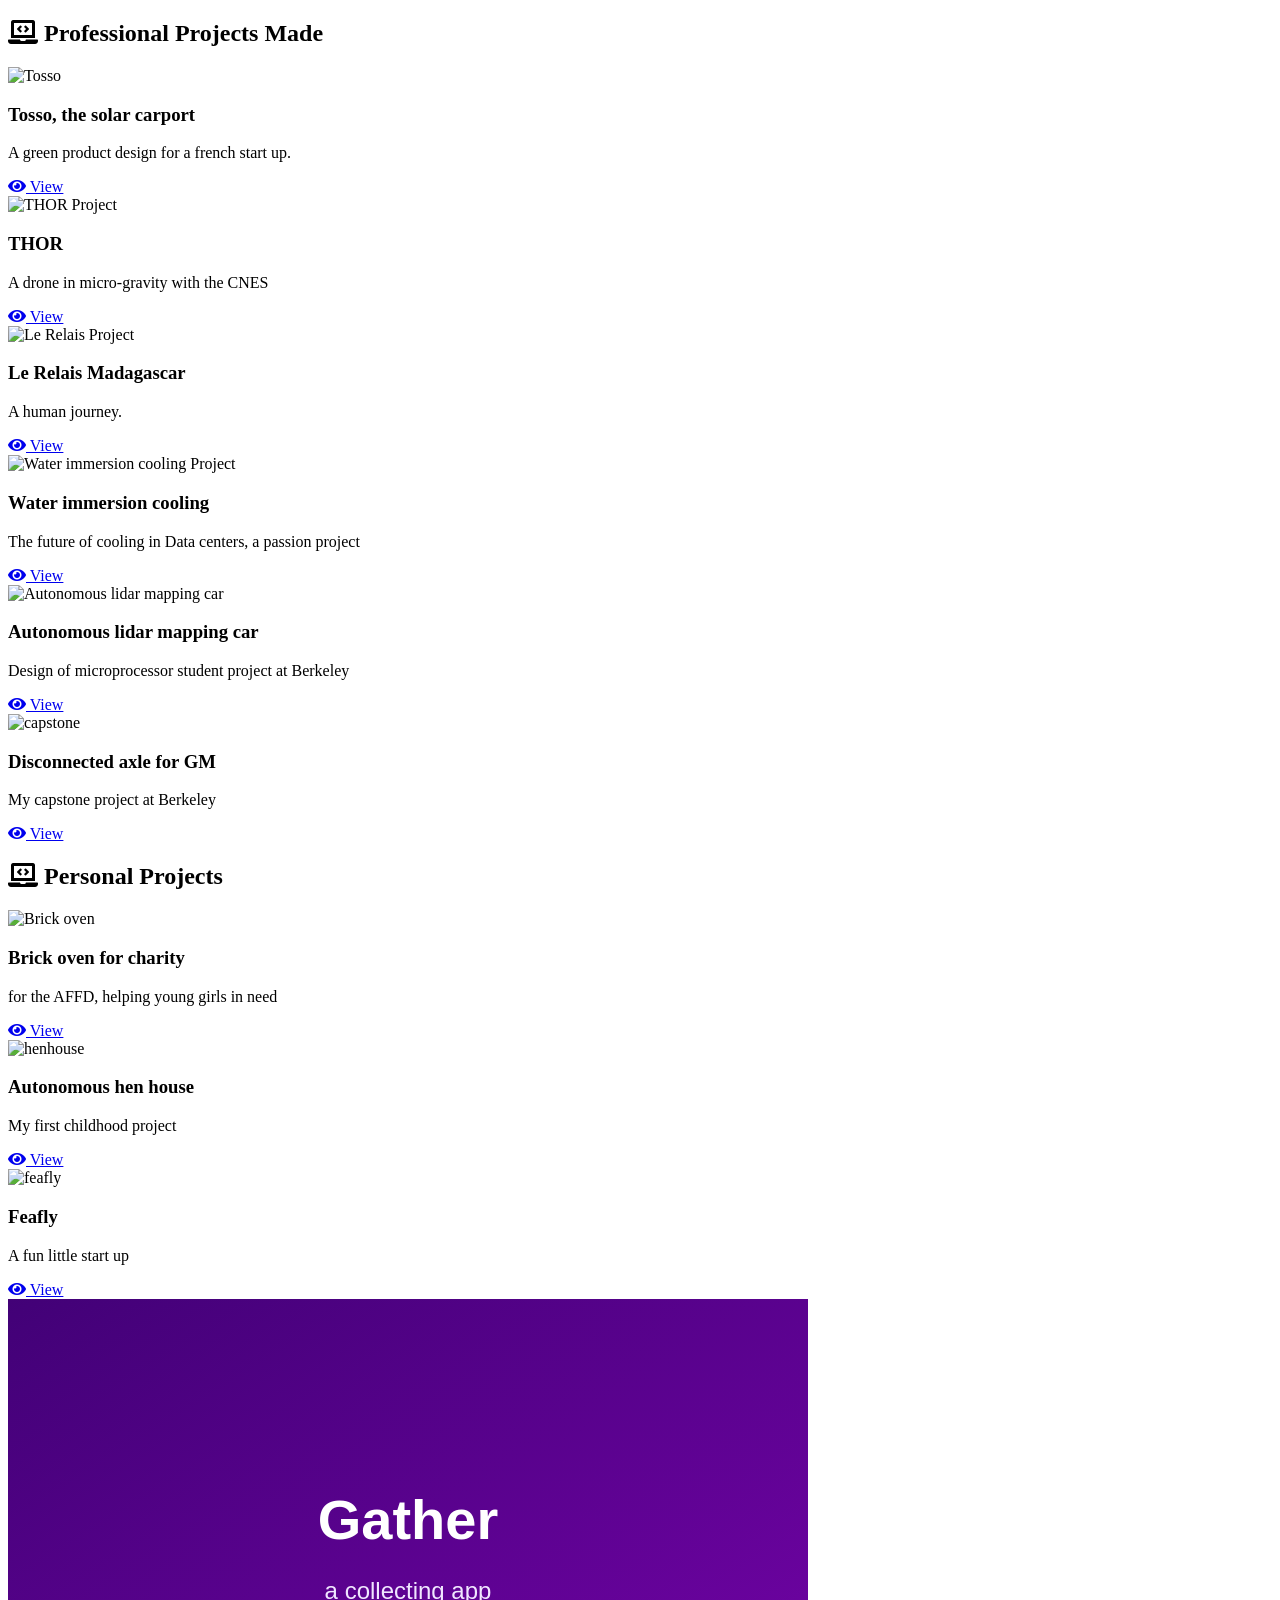
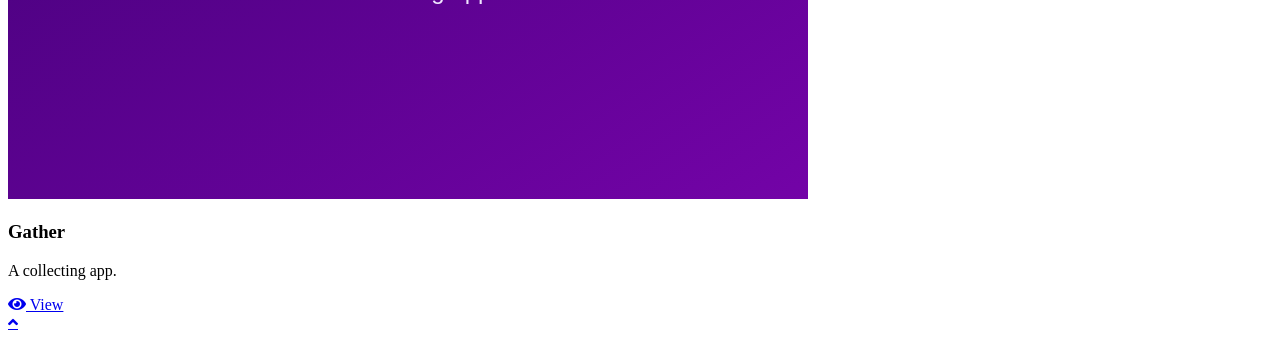
==== projects/indexpjt.html @ a77b1739 "Add Gather personal project with detail page Co-authored-by: Cursor <cursoragent@cursor.com>" ====
<!DOCTYPE html>
<html lang="en">
<head>
    <meta charset="UTF-8">
    <meta http-equiv="X-UA-Compatible" content="IE=edge">
    <meta name="viewport" content="width=device-width, initial-scale=1.0">
    <link rel="stylesheet" href="./style.css">
    <!-- Font Awesome -->
    <link rel="stylesheet" href="https://cdnjs.cloudflare.com/ajax/libs/font-awesome/5.15.3/css/all.min.css" integrity="sha512-iBBXm8fW90+nuLcSKlbmrPcLa0OT92xO1BIsZ+ywDWZCvqsWgccV3gFoRBv0z+8dLJgyAHIhR35VZc2oM/gI1w==" crossorigin="anonymous" referrerpolicy="no-referrer" />
    <link id='favicon' rel="shortcut icon" href="/assets/images/favicon.png" type="image/x-png">
    <title>Projects | Portfolio Vianney Grenez</title>
</head>
<body oncontextmenu="return false">

<!-- navbar starts -->
<!-- <header>
        <a href="/" class="logo"><i class="fab fa-node-js"></i> Jigar</a>

        <div id="menu" class="fas fa-bars"></div>
        <nav class="navbar">
            <ul>
            <li><a href="/#home">Home</a></li>
            <li><a href="/#about">About</a></li>
            <li><a href="/#skills">Skills</a></li>
            <li><a href="/#education">Education</a></li>
            <li><a class="active" href="/#work">Work</a></li>
            <li><a href="/#experience">Experience</a></li>
            <li><a href="/#contact">Contact</a></li>
            </ul>
        </nav>
</header> -->
<!-- navbar ends -->

<!-- work project section starts -->
<section class="work" id="work">

  <h2 class="heading"><i class="fas fa-laptop-code"></i> Professional Projects <span>Made</span></h2>

  <div class="box-container">

    <div class="box tilt tosso">
      <img src="./1tosso/images/screenshot2.jpg" alt="Tosso" />
      <div class="content">
        <div class="tag">
          <h3>Tosso, the solar carport </h3>
        </div>
        <div class="desc">
          <p>A green product design for a french start up.</p>
          <div class="btns">
            <a href="./1tosso/index.html" class="btn" target="_blank">
              <i class="fas fa-eye"></i> View
            </a>
          </div>
        </div>
      </div>
    </div>
    
    <div class="box tilt thor">
      <img src="./2thor/images/THOR logo.png" alt="THOR Project " />
      <div class="content">
        <div class="tag">
          <h3>THOR</h3>
        </div>
        <div class="desc">
          <p>A drone in micro-gravity with the CNES</p>
          <div class="btns">
            <a href="./2thor/index.html" class="btn" target="_blank">
              <i class="fas fa-eye"></i> View
            </a>
            </a>
          </div>
        </div>
      </div>
    </div>
    
    <div class="box tilt mada">
      <img src="./6mada/images/Mada 1.png" alt="Le Relais Project " />
      <div class="content">
        <div class="tag">
          <h3>Le Relais Madagascar</h3>
        </div>
        <div class="desc">
          <p>A human journey.</p>
          <div class="btns">
            <a href="./6mada/index.html" class="btn" target="_blank">
              <i class="fas fa-eye"></i> View
            </a>
          </div>
        </div>
      </div>
    </div>
    
    <div class="box tilt immersion">
      <img src="./4immersioncooling/images/fullsetup.jpg.JPG" alt="Water immersion cooling Project " />
      <div class="content">
        <div class="tag">
          <h3>Water immersion cooling</h3>
        </div>
        <div class="desc">
          <p>The future of cooling in Data centers, a passion project</p>
          <div class="btns">
            <a href="./4immersioncooling/index.html" class="btn" target="_blank">
              <i class="fas fa-eye"></i> View
            </a>
          </div>
        </div>
      </div>
    </div>
    <div class="box tilt autonomous lidar">
      <img src="./11autonomous lidar/images/car2.png" alt="Autonomous lidar mapping car" />
      <div class="content">
        <div class="tag">
          <h3>Autonomous lidar mapping car</h3>
        </div>
        <div class="desc">
          <p>Design of microprocessor student project at Berkeley </p>
          <div class="btns">
            <a href="./11autonomous lidar/Design_of_Microprocessor_report.pdf" class="btn" target="_blank">
              <i class="fas fa-eye"></i> View
            </a>
          </div>
        </div>
      </div>
    </div>
    <div class="box tilt autonomous lidar">
      <img src="./5gm/images/Capstone GM.png" alt="capstone" />
      <div class="content">
        <div class="tag">
          <h3>Disconnected axle for GM</h3>
        </div>
        <div class="desc">
          <p>My capstone project at Berkeley </p>
          <div class="btns">
            <a href="./5gm/capstone_report.pdf" class="btn" target="_blank">
              <i class="fas fa-eye"></i> View
            </a>
          </div>
        </div>
      </div>
    </div>

   

</div>

<!-- <div class="viewall">
  <a href="./projects/index.html" class="btn"><span>View All</span>
    <i class="fas fa-arrow-right"></i>
</a>
</div> -->

</section>
<!-- work project section ends -->

<!-- work project section starts -->
<section class="work" id="work">

  <h2 class="heading"><i class="fas fa-laptop-code"></i> Personal <span>Projects</span></h2>

  <div class="box-container">

    <div class="box tilt oven">
      <img src="./12oven/images/front.jpg" alt="Brick oven" />
      <div class="content">
        <div class="tag">
          <h3>Brick oven for charity</h3>
        </div>
        <div class="desc">
          <p>for the AFFD, helping young girls in need </p>
          <div class="btns">
            <a href="./12oven/index.html" class="btn" target="_blank">
              <i class="fas fa-eye"></i> View
            </a>
          </div>
        </div>
      </div>
    </div>
    
    <div class="box tilt henhouse">
      <img src="./8autonomous henhouse/images/poulailler.jpg" alt="henhouse " />
      <div class="content">
        <div class="tag">
          <h3>Autonomous hen house</h3>
        </div>
        <div class="desc">
          <p>My first childhood project</p>
          <div class="btns">
            <a href="./8autonomous henhouse/index.html" class="btn" target="_blank">
              <i class="fas fa-eye"></i> View
            </a>
            </a>
          </div>
        </div>
      </div>
    </div>
    
    <div class="box tilt feafly">
      <img src="./7feafly/images/feafly.png" alt="feafly " />
      <div class="content">
        <div class="tag">
          <h3>Feafly</h3>
        </div>
        <div class="desc">
          <p>A fun little start up </p>
          <div class="btns">
            <a href="https://feafly.weebly.com/" class="btn" target="_blank">
              <i class="fas fa-eye"></i> View
            </a>
          </div>
        </div>
      </div>
    </div>
    <div class="box tilt gather">
      <img src="./14gather/images/cover.svg" alt="Gather" />
      <div class="content">
        <div class="tag">
          <h3>Gather</h3>
        </div>
        <div class="desc">
          <p>A collecting app.</p>
          <div class="btns">
            <a href="./14gather/index.html" class="btn" target="_blank">
              <i class="fas fa-eye"></i> View
            </a>
          </div>
        </div>
      </div>
    </div>

    
    
    
   

   

</div>

<!-- <div class="viewall">
  <a href="./projects/index.html" class="btn"><span>View All</span>
    <i class="fas fa-arrow-right"></i>
</a>
</div> -->

</section>
<!-- work project section ends -->

<!-- scroll top btn -->
<a href="#work" class="fas fa-angle-up" id="scroll-top"></a>
<!-- scroll back to top -->


<!-- ==== ALL MAJOR JAVASCRIPT CDNS STARTS ==== -->
<!-- jquery cdn -->
<script src="https://cdnjs.cloudflare.com/ajax/libs/jquery/3.6.0/jquery.min.js" integrity="sha512-894YE6QWD5I59HgZOGReFYm4dnWc1Qt5NtvYSaNcOP+u1T9qYdvdihz0PPSiiqn/+/3e7Jo4EaG7TubfWGUrMQ==" crossorigin="anonymous" referrerpolicy="no-referrer"></script>

<!-- vanilla tilt.js links -->
<script src="https://cdnjs.cloudflare.com/ajax/libs/vanilla-tilt/1.7.0/vanilla-tilt.min.js" integrity="sha512-SttpKhJqONuBVxbRcuH0wezjuX+BoFoli0yPsnrAADcHsQMW8rkR84ItFHGIkPvhnlRnE2FaifDOUw+EltbuHg==" crossorigin="anonymous" referrerpolicy="no-referrer"></script>

<!-- scroll reveal anim -->
<script src="https://unpkg.com/scrollreveal"></script>

<!-- isotope filter plugin cdn -->
<script src="https://cdnjs.cloudflare.com/ajax/libs/jquery.isotope/3.0.6/isotope.pkgd.min.js" integrity="sha512-Zq2BOxyhvnRFXu0+WE6ojpZLOU2jdnqbrM1hmVdGzyeCa1DgM3X5Q4A/Is9xA1IkbUeDd7755dNNI/PzSf2Pew==" crossorigin="anonymous" referrerpolicy="no-referrer"></script>

<!-- ==== ALL MAJOR JAVASCRIPT CDNS ENDS ==== -->

<!-- <script src="./script.js"></script> -->

</body>
</html>
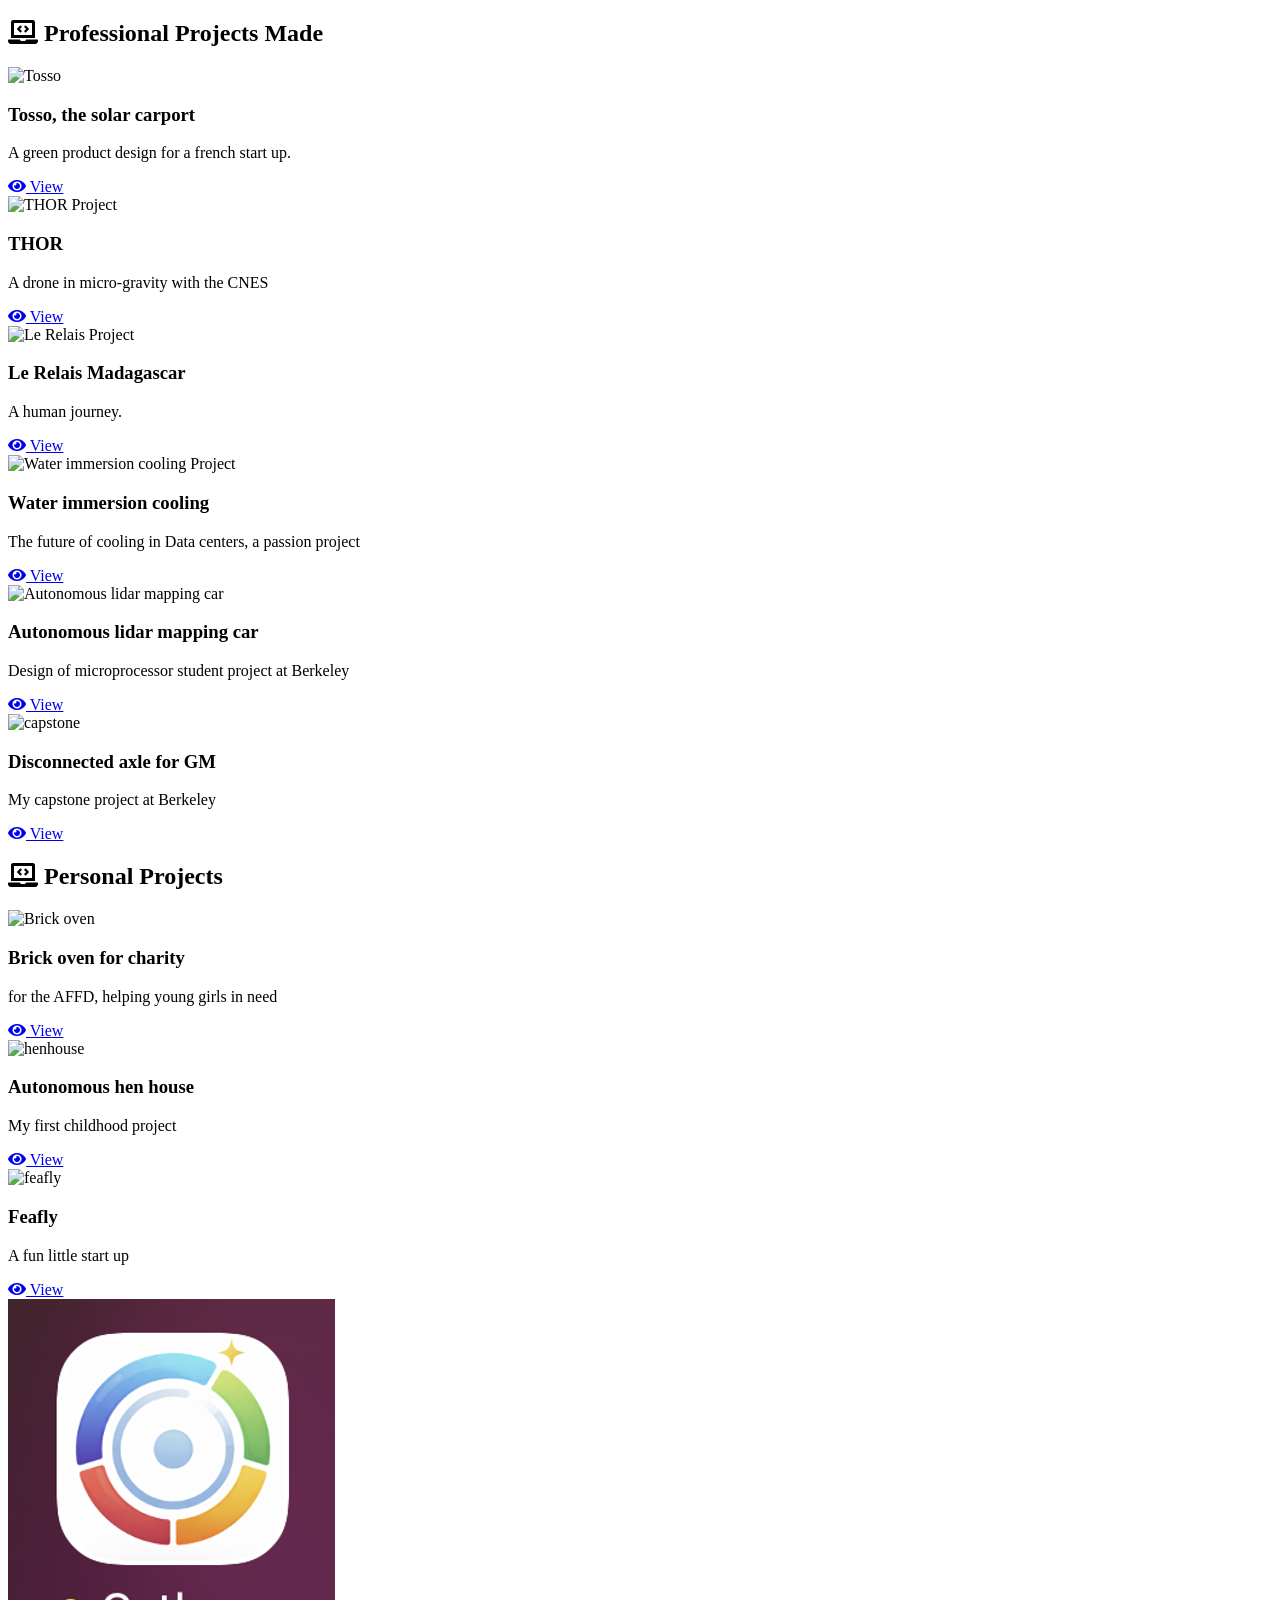
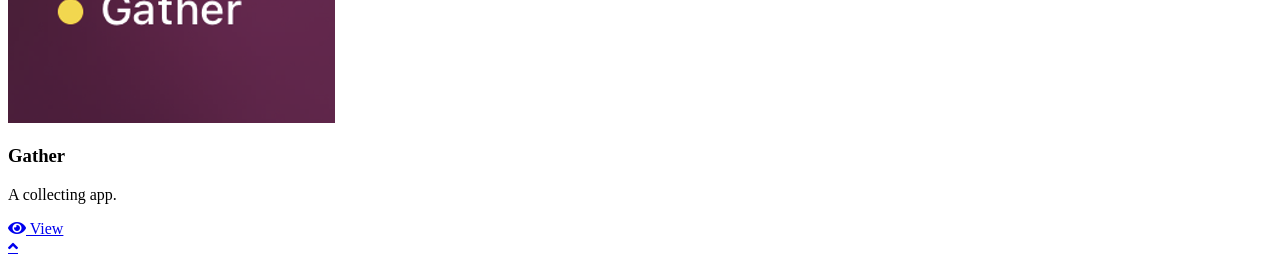
==== commit 6ad09aa0: "Update Gather project with logo, description, and app screenshots Co-authored-by: Cursor <cursoragen" ====
--- a/projects/indexpjt.html
+++ b/projects/indexpjt.html
@@ -211,7 +211,7 @@
       </div>
     </div>
     <div class="box tilt gather">
-      <img src="./14gather/images/cover.svg" alt="Gather" />
+      <img src="./14gather/images/Gather logo.png" alt="Gather" />
       <div class="content">
         <div class="tag">
           <h3>Gather</h3>
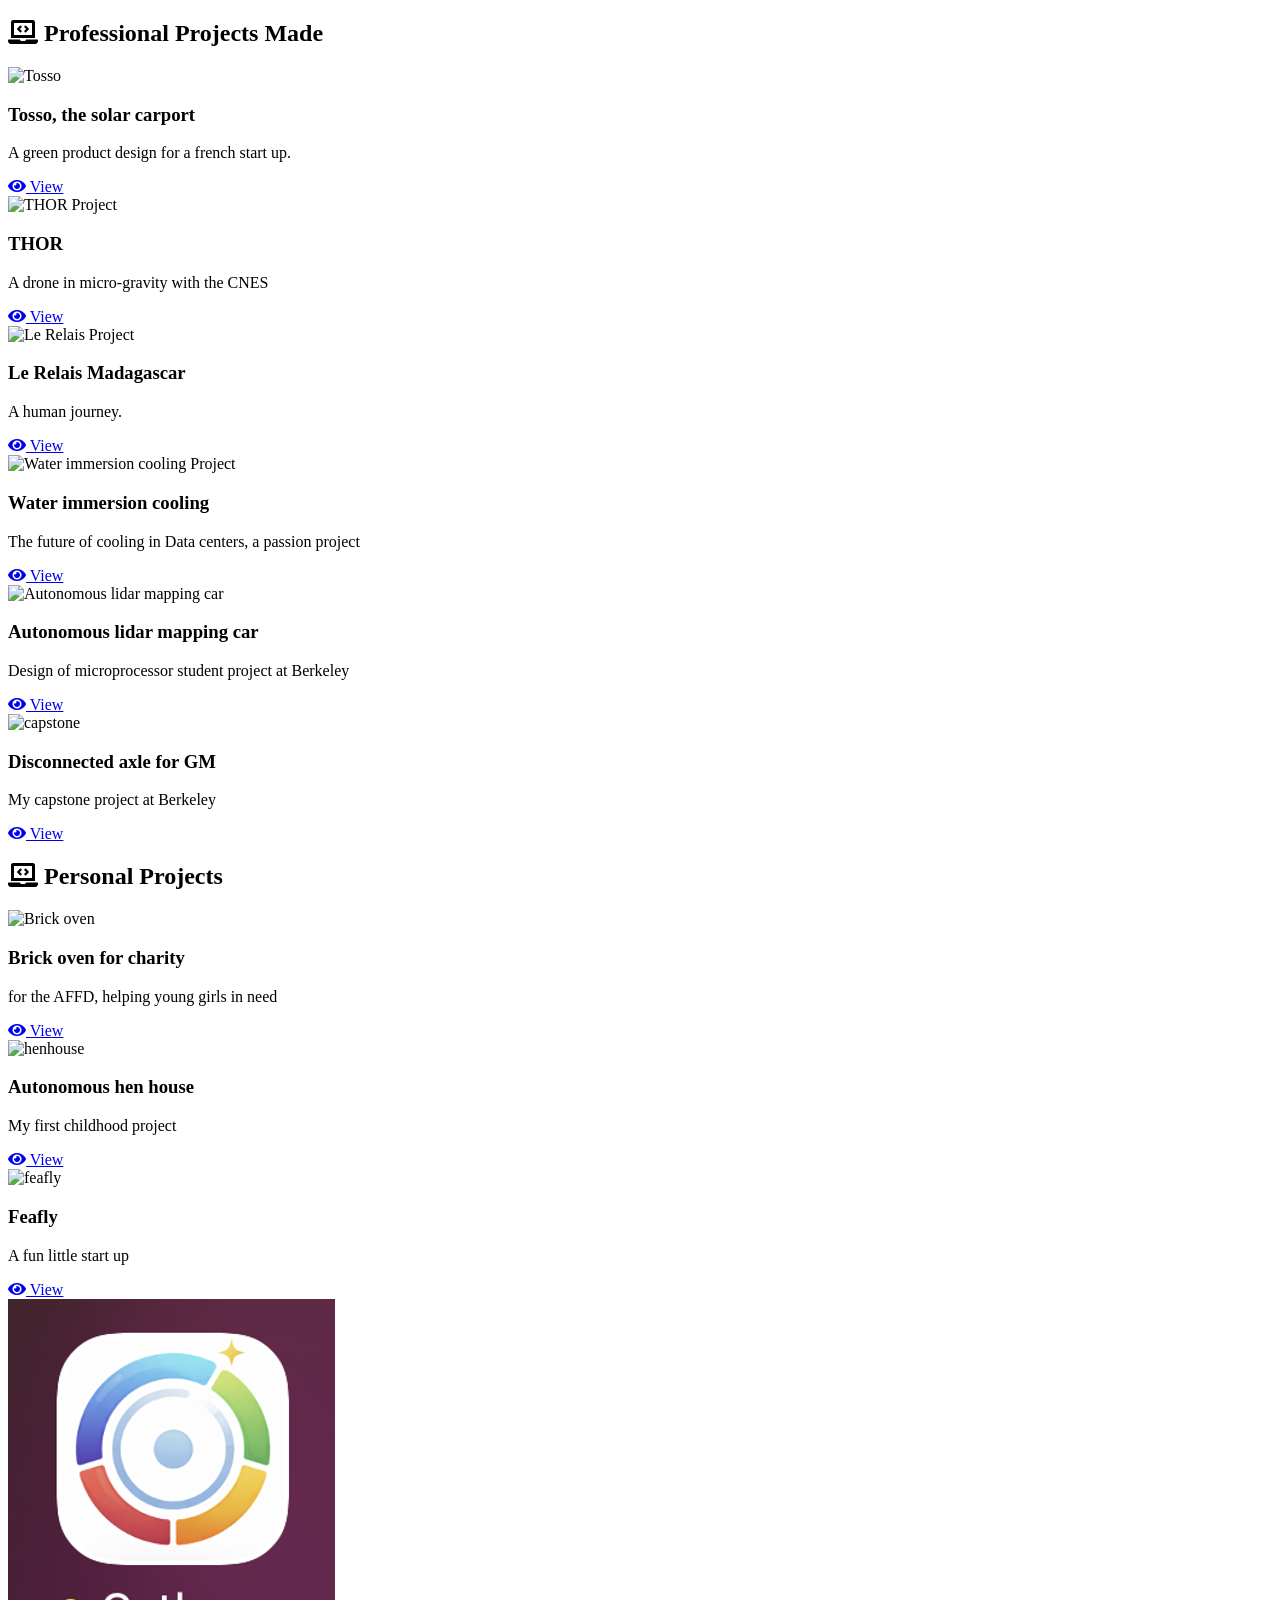
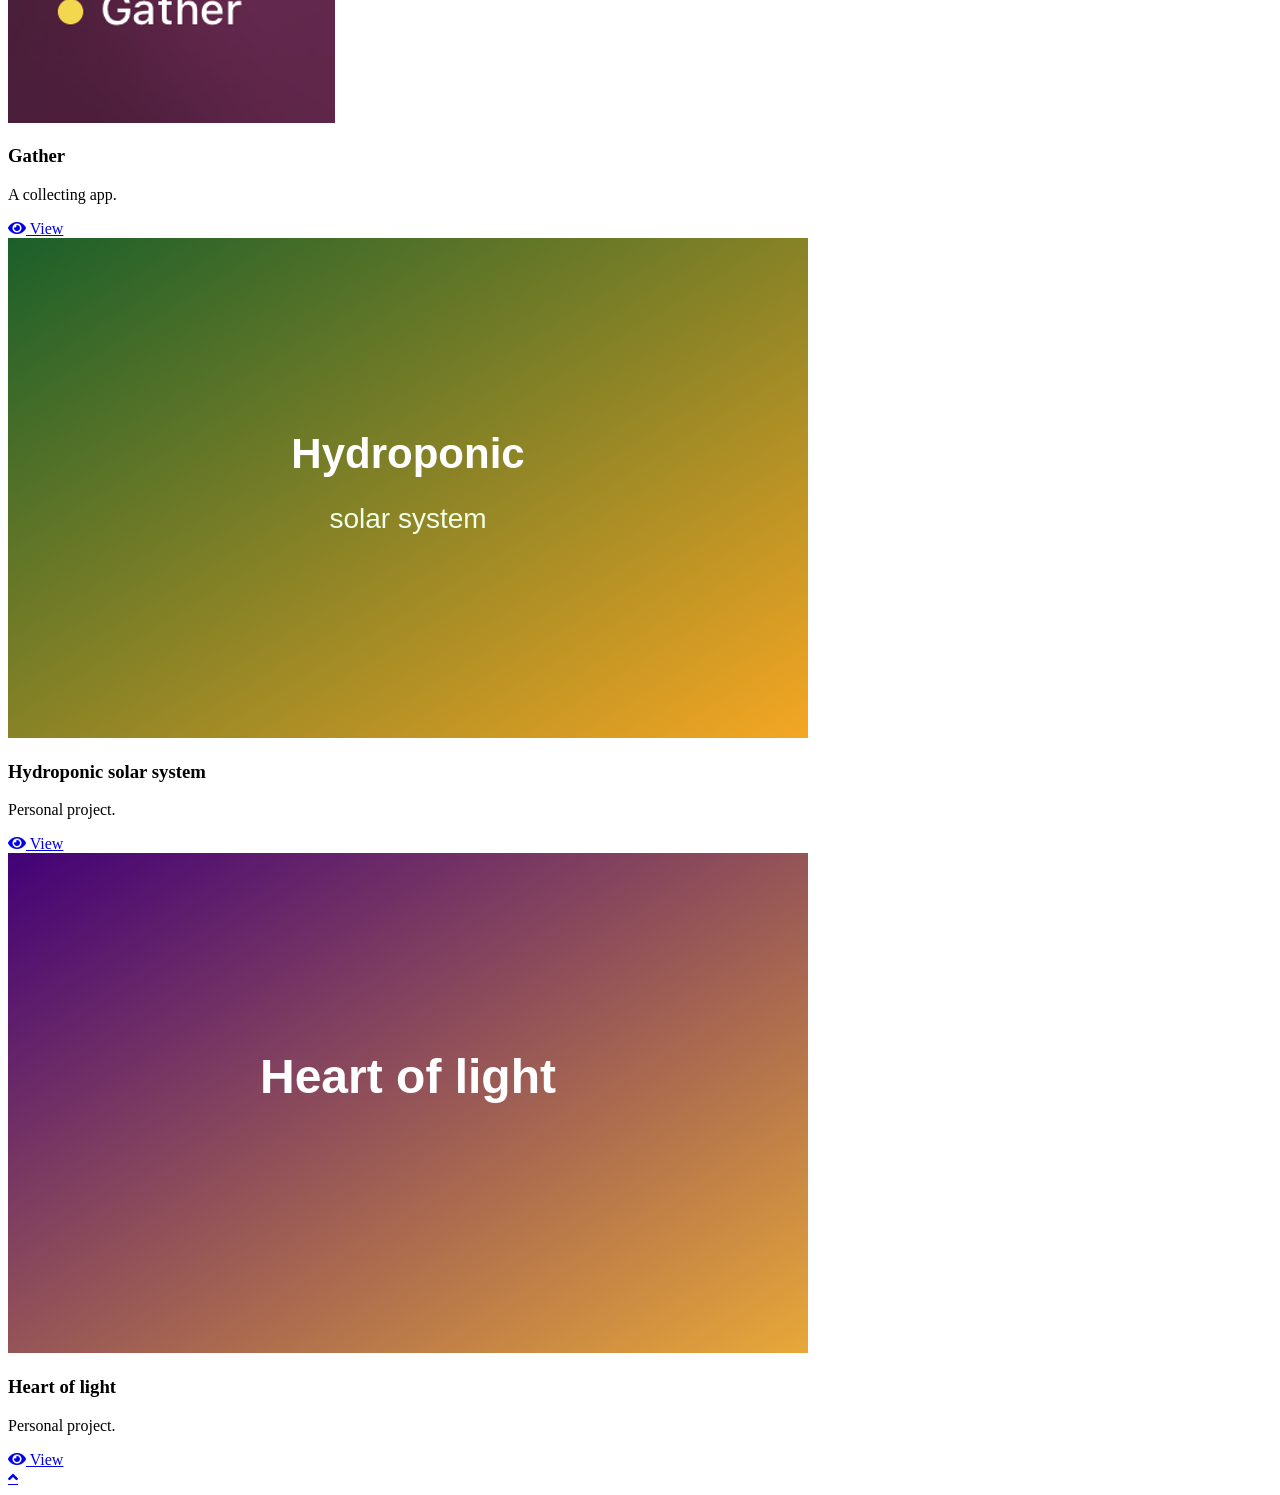
==== commit 67731bd6: "Add Hydroponic solar system and Heart of light personal projects Co-authored-by: Cursor <cursoragent" ====
--- a/projects/indexpjt.html
+++ b/projects/indexpjt.html
@@ -226,6 +226,40 @@
         </div>
       </div>
     </div>
+    <div class="box tilt hydroponic">
+      <img src="./15hydroponic solar system/images/cover.svg" alt="Hydroponic solar system" />
+      <div class="content">
+        <div class="tag">
+          <h3>Hydroponic solar system</h3>
+        </div>
+        <div class="desc">
+          <p>Personal project.</p>
+          <div class="btns">
+            <a href="./15hydroponic solar system/index.html" class="btn" target="_blank">
+              <i class="fas fa-eye"></i> View
+            </a>
+          </div>
+        </div>
+      </div>
+    </div>
+
+    <div class="box tilt heartoflight">
+      <img src="./16heart of light/images/cover.svg" alt="Heart of light" />
+      <div class="content">
+        <div class="tag">
+          <h3>Heart of light</h3>
+        </div>
+        <div class="desc">
+          <p>Personal project.</p>
+          <div class="btns">
+            <a href="./16heart of light/index.html" class="btn" target="_blank">
+              <i class="fas fa-eye"></i> View
+            </a>
+          </div>
+        </div>
+      </div>
+    </div>
+
 
     
     
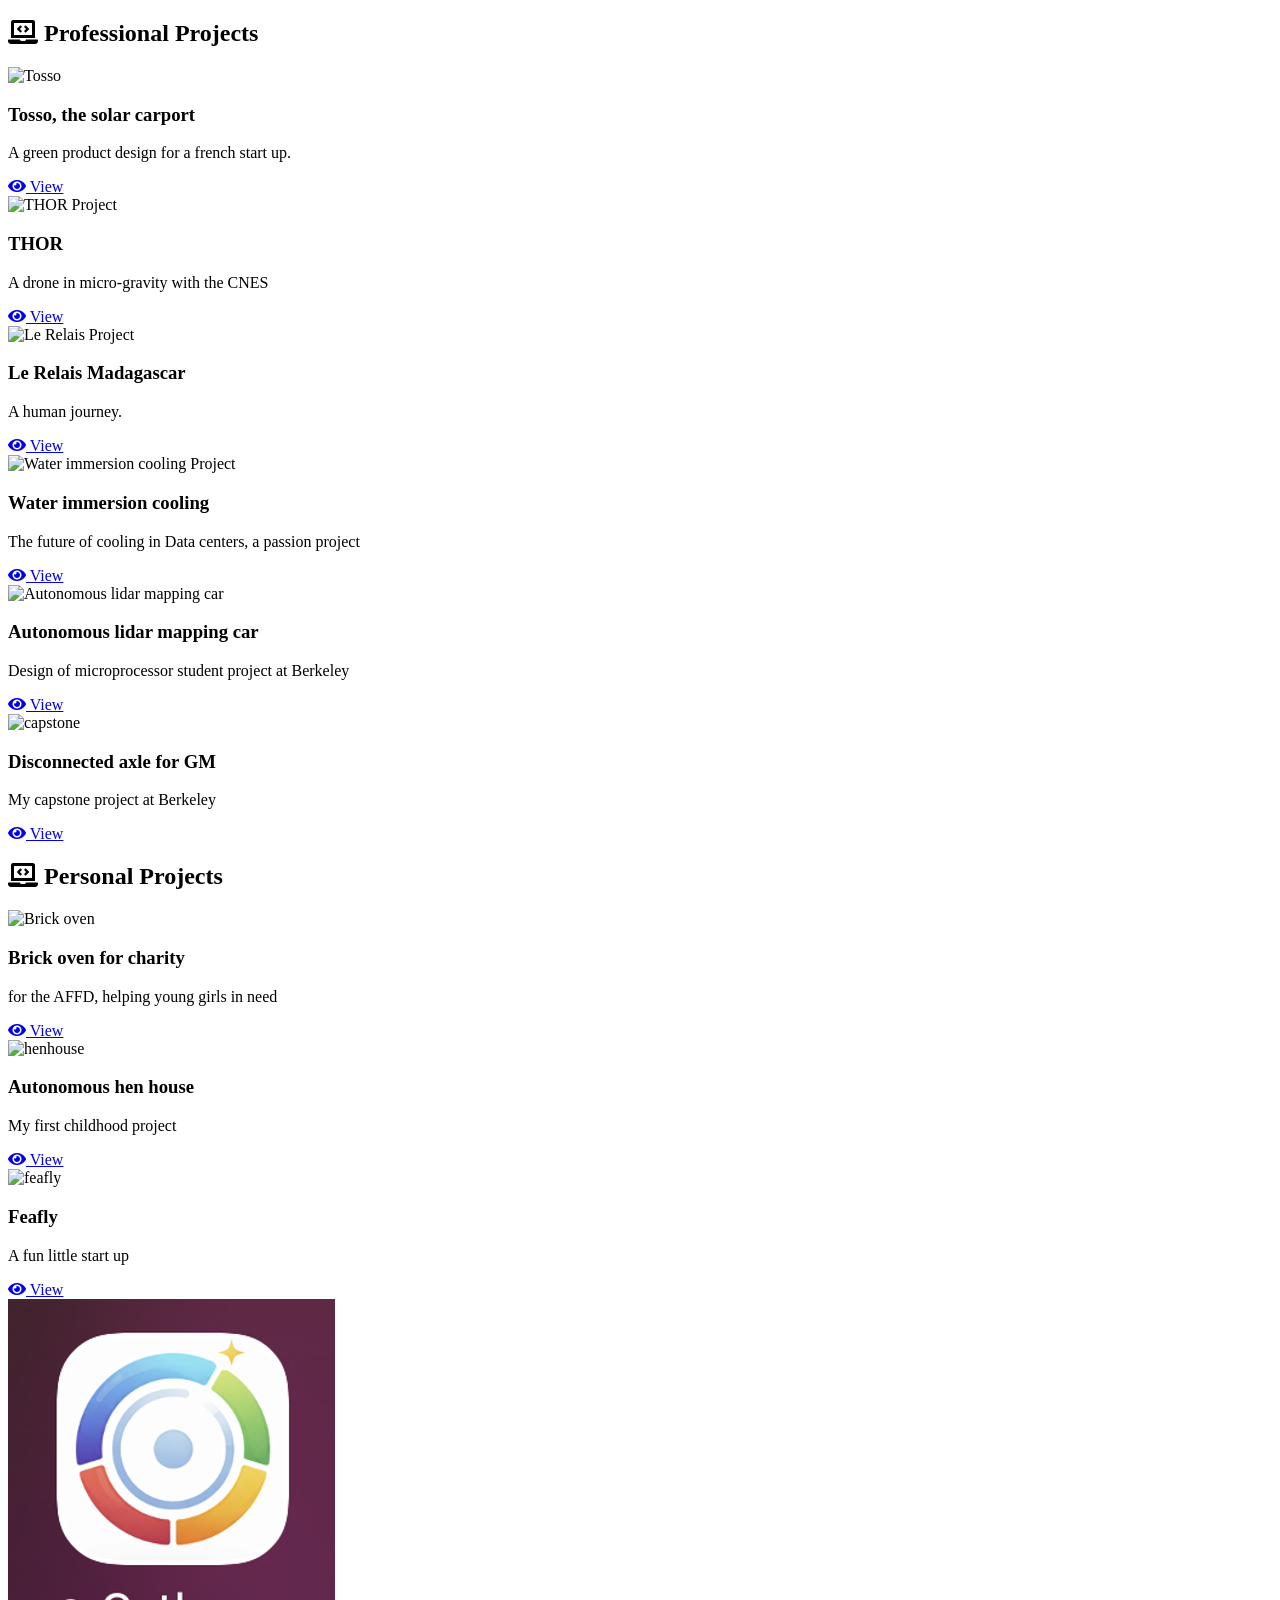
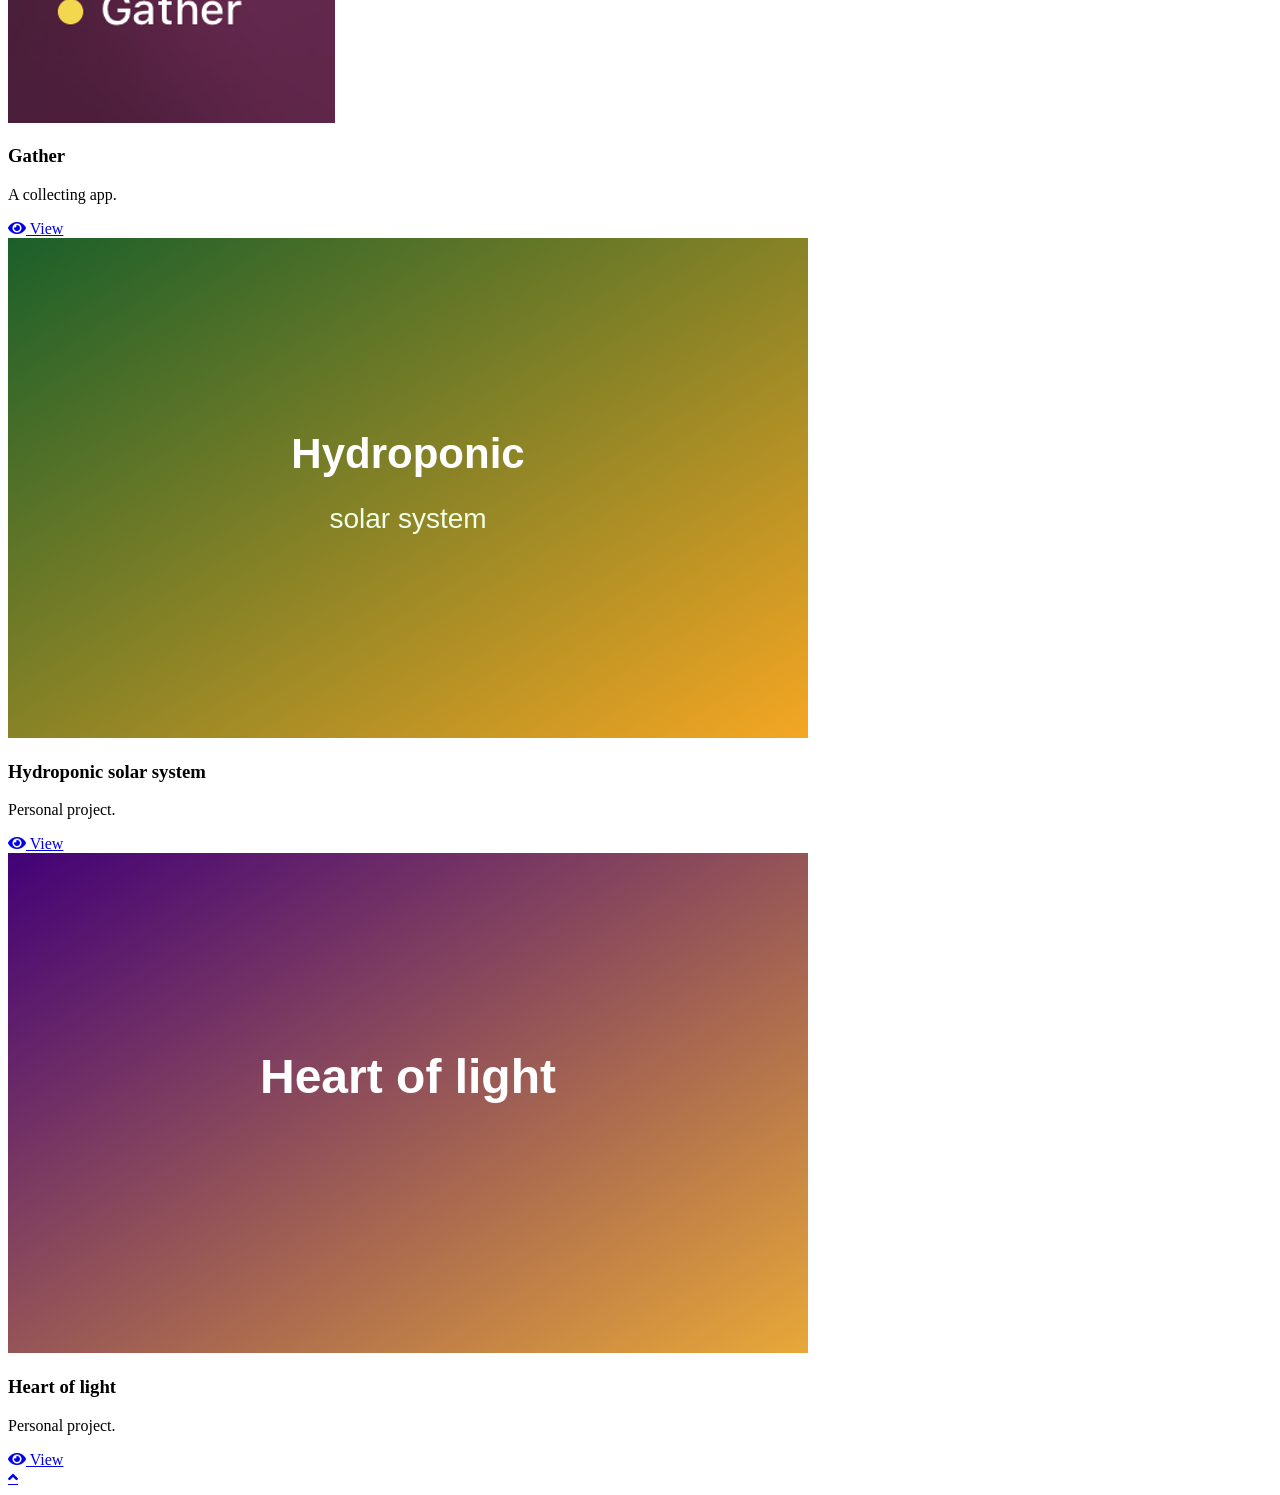
==== commit a1062a06: "Rename projects page heading to Professional Projects Co-authored-by: Cursor <cursoragent@cursor.com" ====
--- a/projects/indexpjt.html
+++ b/projects/indexpjt.html
@@ -34,7 +34,7 @@
 <!-- work project section starts -->
 <section class="work" id="work">
 
-  <h2 class="heading"><i class="fas fa-laptop-code"></i> Professional Projects <span>Made</span></h2>
+  <h2 class="heading"><i class="fas fa-laptop-code"></i> Professional <span>Projects</span></h2>
 
   <div class="box-container">
 
